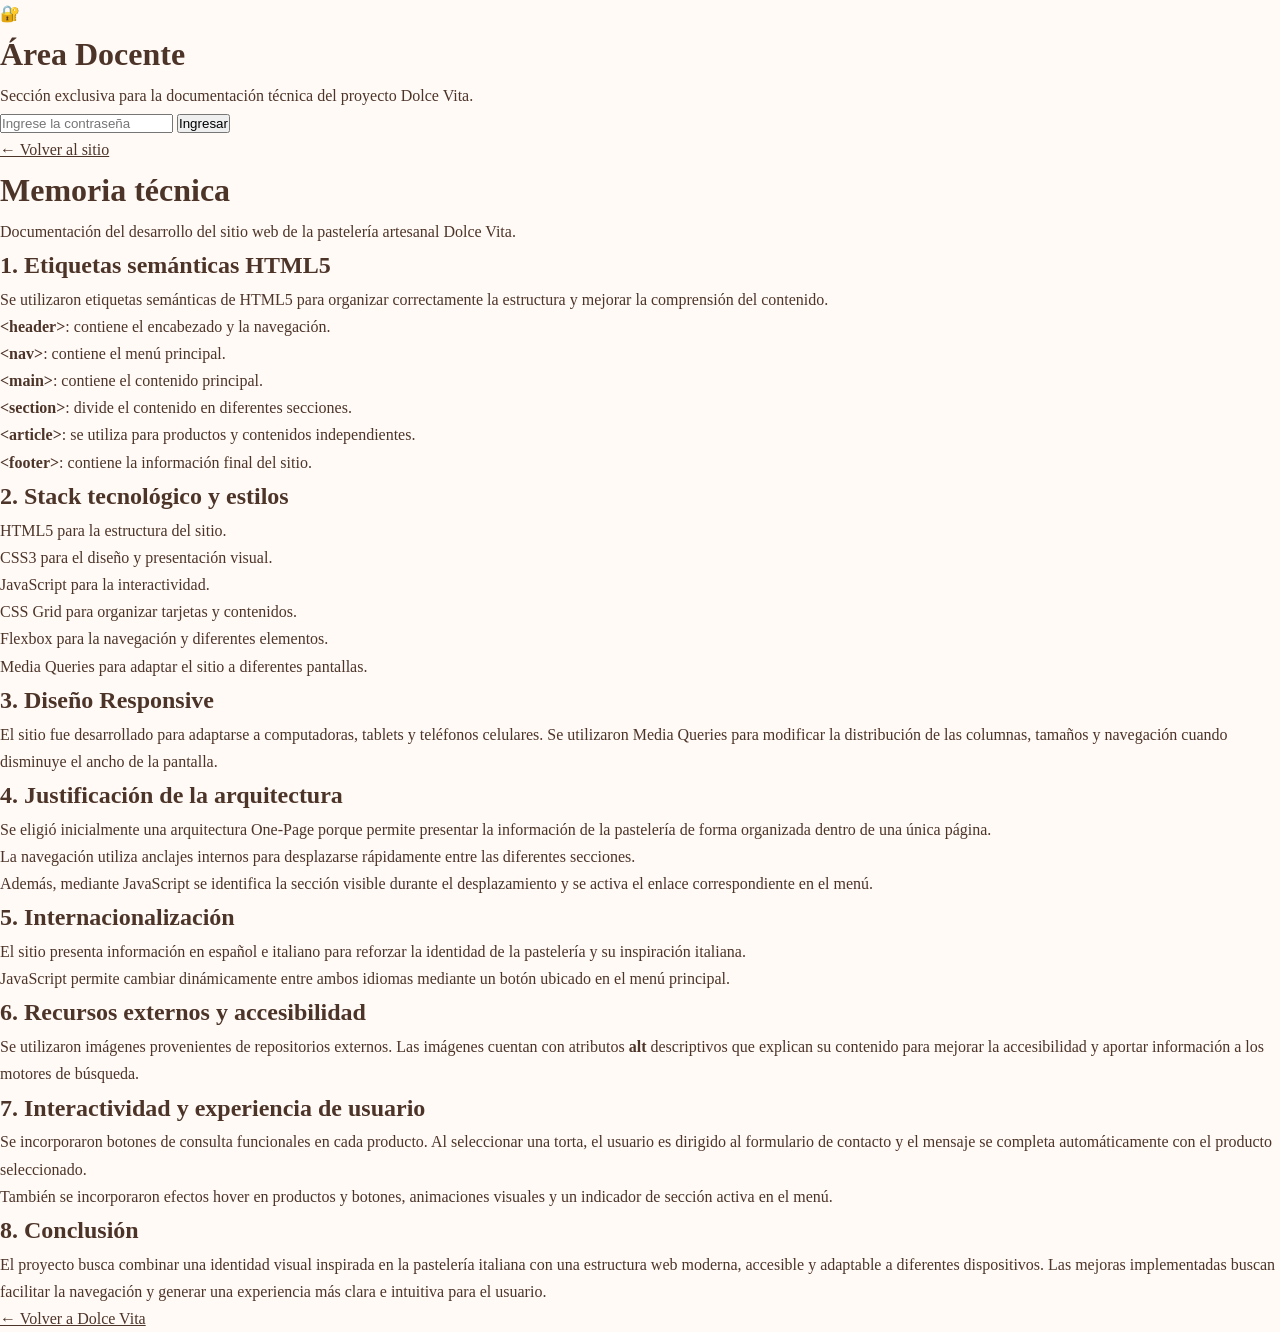
==== docente.html @ b27f52be "Add docente.html for Docente area structure This file contains the HTML structure for the Docente ar" ====
<!DOCTYPE html>
<html lang="es">

<head>

    <meta charset="UTF-8">

    <meta name="viewport"
        content="width=device-width, initial-scale=1.0">

    <title>Área Docente | Dolce Vita</title>

    <link rel="stylesheet" href="style.css">

</head>


<body class="pagina-docente">


<main class="docente">


<!-- ================= LOGIN ================= -->

<div id="login">


    <div class="docente-icon">
        🔐
    </div>


    <h1>
        Área Docente
    </h1>


    <p>

        Sección exclusiva para la documentación
        técnica del proyecto Dolce Vita.

    </p>


    <input
        type="password"
        id="password"
        placeholder="Ingrese la contraseña"
    >


    <button onclick="entrarDocente()">
        Ingresar
    </button>


    <p id="error"></p>


    <a href="index.html">
        ← Volver al sitio
    </a>


</div>



<!-- ================= DOCUMENTACIÓN ================= -->

<div id="contenidoDocente">


    <h1>
        Memoria técnica
    </h1>


    <p>

        Documentación del desarrollo del sitio web
        de la pastelería artesanal Dolce Vita.

    </p>



    <!-- ================= HTML ================= -->

    <section>

        <h2>
            1. Etiquetas semánticas HTML5
        </h2>


        <p>

            Se utilizaron etiquetas semánticas de HTML5
            para organizar correctamente la estructura
            y mejorar la comprensión del contenido.

        </p>


        <ul>

            <li>
                <strong>&lt;header&gt;</strong>:
                contiene el encabezado y la navegación.
            </li>

            <li>
                <strong>&lt;nav&gt;</strong>:
                contiene el menú principal.
            </li>

            <li>
                <strong>&lt;main&gt;</strong>:
                contiene el contenido principal.
            </li>

            <li>
                <strong>&lt;section&gt;</strong>:
                divide el contenido en diferentes secciones.
            </li>

            <li>
                <strong>&lt;article&gt;</strong>:
                se utiliza para productos y contenidos independientes.
            </li>

            <li>
                <strong>&lt;footer&gt;</strong>:
                contiene la información final del sitio.
            </li>

        </ul>

    </section>



    <!-- ================= TECNOLOGÍAS ================= -->

    <section>

        <h2>
            2. Stack tecnológico y estilos
        </h2>


        <ul>

            <li>
                HTML5 para la estructura del sitio.
            </li>

            <li>
                CSS3 para el diseño y presentación visual.
            </li>

            <li>
                JavaScript para la interactividad.
            </li>

            <li>
                CSS Grid para organizar tarjetas y contenidos.
            </li>

            <li>
                Flexbox para la navegación y diferentes elementos.
            </li>

            <li>
                Media Queries para adaptar el sitio a diferentes pantallas.
            </li>

        </ul>

    </section>



    <!-- ================= RESPONSIVE ================= -->

    <section>

        <h2>
            3. Diseño Responsive
        </h2>


        <p>

            El sitio fue desarrollado para adaptarse
            a computadoras, tablets y teléfonos celulares.

            Se utilizaron Media Queries para modificar
            la distribución de las columnas, tamaños
            y navegación cuando disminuye el ancho
            de la pantalla.

        </p>

    </section>



    <!-- ================= ARQUITECTURA ================= -->

    <section>

        <h2>
            4. Justificación de la arquitectura
        </h2>


        <p>

            Se eligió inicialmente una arquitectura
            One-Page porque permite presentar la información
            de la pastelería de forma organizada dentro
            de una única página.

        </p>


        <p>

            La navegación utiliza anclajes internos para
            desplazarse rápidamente entre las diferentes
            secciones.

        </p>


        <p>

            Además, mediante JavaScript se identifica
            la sección visible durante el desplazamiento
            y se activa el enlace correspondiente
            en el menú.

        </p>

    </section>



    <!-- ================= INTERNACIONALIZACIÓN ================= -->

    <section>

        <h2>
            5. Internacionalización
        </h2>


        <p>

            El sitio presenta información en español
            e italiano para reforzar la identidad
            de la pastelería y su inspiración italiana.

        </p>


        <p>

            JavaScript permite cambiar dinámicamente
            entre ambos idiomas mediante un botón
            ubicado en el menú principal.

        </p>

    </section>



    <!-- ================= RECURSOS ================= -->

    <section>

        <h2>
            6. Recursos externos y accesibilidad
        </h2>


        <p>

            Se utilizaron imágenes provenientes de
            repositorios externos.

            Las imágenes cuentan con atributos
            <strong>alt</strong> descriptivos que explican
            su contenido para mejorar la accesibilidad
            y aportar información a los motores de búsqueda.

        </p>

    </section>



    <!-- ================= UX ================= -->

    <section>

        <h2>
            7. Interactividad y experiencia de usuario
        </h2>


        <p>

            Se incorporaron botones de consulta
            funcionales en cada producto.

            Al seleccionar una torta, el usuario
            es dirigido al formulario de contacto
            y el mensaje se completa automáticamente
            con el producto seleccionado.

        </p>


        <p>

            También se incorporaron efectos hover
            en productos y botones, animaciones
            visuales y un indicador de sección activa
            en el menú.

        </p>

    </section>



    <!-- ================= CONCLUSIÓN ================= -->

    <section>

        <h2>
            8. Conclusión
        </h2>


        <p>

            El proyecto busca combinar una identidad
            visual inspirada en la pastelería italiana
            con una estructura web moderna, accesible
            y adaptable a diferentes dispositivos.

            Las mejoras implementadas buscan facilitar
            la navegación y generar una experiencia
            más clara e intuitiva para el usuario.

        </p>

    </section>



    <a
        href="index.html"
        class="volver">

        ← Volver a Dolce Vita

    </a>


</div>


</main>



<script src="docente.js"></script>


</body>

</html>
---- style.css ----
/* ==================================================
   DOLCE VITA - ESTILOS PRINCIPALES
   ================================================== */


/* ================= GENERAL ================= */

* {
    margin: 0;
    padding: 0;
    box-sizing: border-box;
}


html {
    scroll-behavior: smooth;
}


body {
    font-family: Georgia, "Times New Roman", serif;
    background: #fffaf6;
    color: #4d3429;
    line-height: 1.7;
}


img {
    max-width: 100%;
    display: block;
}


a {
    color: inherit;
}


/* ================= IDIOMAS ================= */

.it {
    display: none;
}


/* ================= HEADER ================= */

header {
    position: sticky;
    top: 0;
    z-index: 1000;
    background: rgba(255, 250, 246, 0.97);
    box-shadow: 0 3px 15px rgba(70, 40, 25, 0.08);
    transition: 0.3s;
}


nav {
    max-width: 1200px;
    margin: auto;
    min-height: 80px;
    padding: 15px 25px;

    display: flex;
    align-items: center;
    justify-content: space-between;
    gap: 30px;
}


.logo {
    font-size: 30px;
    font-weight: bold;
    color: #713f2b;
    white-space: nowrap;
}


.menu {
    display: flex;
    align-items: center;
    gap: 20px;
    flex-wrap: wrap;
}


.menu a {
    text-decoration: none;
    color: #5e463b;
    font-size: 15px;
    position: relative;
    transition: 0.3s;
}


.menu a:hover {
    color: #b36a4d;
}


.menu a.active {
    color: #b36a4d;
}


.menu a.active::after {
    content: "";
    position: absolute;
    left: 0;
    right: 0;
    bottom: -7px;
    height: 2px;
    background: #b36a4d;
}


#idiomaBtn {
    border: 1px solid #b36a4d;
    background: transparent;
    color: #7b3f28;
    padding: 7px 13px;
    border-radius: 20px;
    cursor: pointer;
    font-family: inherit;
    transition: 0.3s;
}


#idiomaBtn:hover {
    background: #7b3f28;
    color: white;
}


/* ================= HERO ================= */

.hero {
    min-height: 85vh;

    display: flex;
    align-items: center;
    justify-content: center;

    text-align: center;

    padding: 80px 25px;

    background:
        linear-gradient(
            rgba(55, 30, 20, 0.48),
            rgba(55, 30, 20, 0.48)
        ),
        url("https://images.unsplash.com/photo-1578985545062-69928b1d9587?auto=format&fit=crop&w=1800&q=85");

    background-size: cover;
    background-position: center;
}


.hero-contenido {
    max-width: 850px;
    color: white;
}


.etiqueta {
    text-transform: uppercase;
    letter-spacing: 3px;
    font-size: 13px;
    font-weight: bold;
    margin-bottom: 15px;
}


.hero h1 {
    font-size: clamp(55px, 9vw, 100px);
    margin-bottom: 15px;
    line-height: 1.1;
}


.hero-text {
    max-width: 650px;
    margin: 0 auto 30px;
    font-size: 19px;
}


.boton-principal {
    display: inline-block;
    padding: 13px 28px;
    background: #fffaf6;
    color: #713f2b;
    text-decoration: none;
    border-radius: 30px;
    font-weight: bold;
    transition: 0.3s;
}


.boton-principal:hover {
    transform: translateY(-4px);
    background: white;
    box-shadow: 0 10px 25px rgba(0,0,0,0.18);
}


/* ================= SECCIONES ================= */

.seccion {
    padding: 100px 25px;
    scroll-margin-top: 90px;
}


.seccion-alternativa {
    background: #f7eee7;
}


.contenedor {
    max-width: 1150px;
    margin: auto;
}


.seccion .etiqueta {
    color: #b36a4d;
}


.seccion h2 {
    color: #633b2d;
    font-size: clamp(34px, 5vw, 55px);
    line-height: 1.2;
    margin-bottom: 35px;
}


.intro-seccion {
    max-width: 750px;
    margin-bottom: 45px;
    font-size: 17px;
}


/* ================= HISTORIA ================= */

.historia-grid {
    display: grid;
    grid-template-columns: 2fr 1fr;
    gap: 60px;
    align-items: center;
}


.historia-texto p {
    margin-bottom: 20px;
}


.historia-destacada {
    padding: 40px;
    background: white;
    text-align: center;
    border: 1px solid #ead8c9;
    box-shadow: 0 12px 35px rgba(70, 40, 25, 0.08);
}


.historia-destacada span {
    font-size: 55px;
}


.historia-destacada h3 {
    color: #7b3f28;
    margin: 15px 0;
}


/* ================= INFO CARDS ================= */

.info-grid {
    display: grid;
    grid-template-columns: repeat(3, 1fr);
    gap: 25px;
}


.info-card {
    background: white;
    padding: 35px;
    border: 1px solid #ead8c9;

    transition:
        transform 0.35s ease,
        box-shadow 0.35s ease;
}


.info-card:hover {
    transform: translateY(-8px);
    box-shadow: 0 18px 40px rgba(70, 40, 25, 0.13);
}


.icono {
    font-size: 40px;
    margin-bottom: 15px;
}


.info-card h3 {
    color: #713f2b;
    margin-bottom: 12px;
}


/* ================= PRODUCTOS ================= */

.productos-grid {
    display: grid;
    grid-template-columns: repeat(3, 1fr);
    gap: 30px;
}


.producto {
    background: white;
    overflow: hidden;

    border: 1px solid #ead8c9;

    transition:
        transform 0.4s ease,
        box-shadow 0.4s ease;
}


.producto:hover {
    transform: translateY(-9px);
    box-shadow: 0 20px 45px rgba(70, 40, 25, 0.15);
}


.producto img {
    width: 100%;
    height: 250px;
    object-fit: cover;

    transition: transform 0.5s ease;
}


.producto:hover img {
    transform: scale(1.04);
}


.producto-info {
    padding: 25px;
}


.producto-info h3 {
    color: #633b2d;
    margin-bottom: 10px;
    font-size: 22px;
}


.producto-info p {
    min-height: 75px;
}


.producto-info strong {
    display: block;
    margin-top: 15px;
    font-size: 20px;
    color: #7b3f28;
}


/* ================= BOTÓN CONSULTA ================= */

.boton-consulta {
    display: inline-block;

    margin-top: 18px;

    padding: 10px 18px;

    background: #7b3f28;

    color: white;

    text-decoration: none;

    border-radius: 25px;

    font-size: 14px;

    font-weight: bold;

    transition: 0.3s;
}


.boton-consulta:hover {
    background: #b36a4d;
    transform: translateY(-3px);
}


/* ================= TRADICIÓN ================= */

.seccion-tradicion {
    background: #713f2b;
    color: white;
}


.seccion-tradicion h2,
.seccion-tradicion h3 {
    color: white;
}


.seccion-tradicion .etiqueta {
    color: #f0c8b5;
}


.tradicion-contenido {
    display: grid;
    grid-template-columns: repeat(2, 1fr);
    gap: 60px;
}


.tradicion-contenido h3 {
    margin-bottom: 15px;
    font-size: 24px;
}


/* ================= LOCAL ================= */

.local-grid {
    display: grid;
    grid-template-columns: 2fr 1fr;
    gap: 50px;
}


.local-info h3 {
    font-size: 30px;
    color: #713f2b;
    margin-bottom: 20px;
}


.datos-local {
    margin-top: 30px;
}


.datos-local p {
    margin: 10px 0;
}


.horarios {
    background: white;
    padding: 35px;
    border: 1px solid #ead8c9;
}


.horarios h3 {
    color: #713f2b;
    margin-bottom: 20px;
    font-size: 25px;
}


.horarios strong {
    display: block;
    margin-bottom: 20px;
    color: #b36a4d;
}


/* ================= CONTACTO ================= */

.contacto {
    background: #fffaf6;
}


form {
    max-width: 750px;
    margin: 40px auto 0;

    display: flex;
    flex-direction: column;
}


form label {
    margin-top: 18px;
    margin-bottom: 7px;
    font-weight: bold;
    color: #633b2d;
}


form input,
form textarea {
    width: 100%;
    padding: 14px;

    border: 1px solid #d9c3b4;

    background: white;

    font-family: inherit;

    font-size: 16px;

    border-radius: 4px;

    transition: 0.3s;
}


form input:focus,
form textarea:focus {
    outline: none;
    border-color: #b36a4d;
    box-shadow: 0 0 0 3px rgba(179, 106, 77, 0.12);
}


form textarea {
    resize: vertical;
}


form button {
    margin-top: 25px;

    padding: 14px 25px;

    border: none;

    background: #7b3f28;

    color: white;

    font-family: inherit;

    font-size: 16px;

    font-weight: bold;

    cursor: pointer;

    border-radius: 25px;

    transition: 0.3s;
}


form button:hover {
    background: #b36a4d;
    transform: translateY(-3px);
}


/* ================= FOOTER ================= */

footer {
    background: #39251d;
    color: #eee0d7;
    padding: 45px 25px;
}


.footer-contenido {
    max-width: 1150px;
    margin: auto;

    display: flex;
    justify-content: space-between;
    align-items: center;
    gap: 30px;
}


.footer-contenido h3 {
    font-size: 25px;
}


.footer-contenido p {
    font-size: 14px;
}


.footer-contenido a {
    color: white;
    text-decoration: none;
    transition: 0.3s;
}


.footer-contenido a:hover {
    color: #e3a98e;
}


/* ================= ACCESIBILIDAD ================= */

button:focus,
a:focus,
input:focus,
textarea:focus {
    outline: 3px solid rgba(179, 106, 77, 0.35);
    outline-offset: 3px;
}


/* ================= ANIMACIONES ================= */

.seccion,
.info-card,
.producto {
    animation: aparecer 0.8s ease both;
}


@keyframes aparecer {

    from {
        opacity: 0;
        transform: translateY(25px);
    }

    to {
        opacity: 1;
        transform: translateY(0);
    }

}


/* ================= RESPONSIVE ================= */

@media (max-width: 900px) {

    nav {
        flex-direction: column;
        padding: 20px;
    }


    .menu {
        justify-content: center;
    }


    .historia-grid,
    .local-grid {
        grid-template-columns: 1fr;
    }


    .info-grid,
    .productos-grid {
        grid-template-columns: repeat(2, 1fr);
    }


    .tradicion-contenido {
        grid-template-columns: 1fr;
    }

}


@media (max-width: 600px) {

    .menu {
        gap: 12px;
    }


    .menu a {
        font-size: 13px;
    }


    .hero {
        min-height: 75vh;
    }


    .hero h1 {
        font-size: 55px;
    }


    .hero-text {
        font-size: 16px;
    }


    .seccion {
        padding: 70px 20px;
    }


    .info-grid,
    .productos-grid {
        grid-template-columns: 1fr;
    }


    .footer-contenido {
        flex-direction: column;
        align-items: flex-start;
    }


    .producto img {
        height: 230px;
    }

}
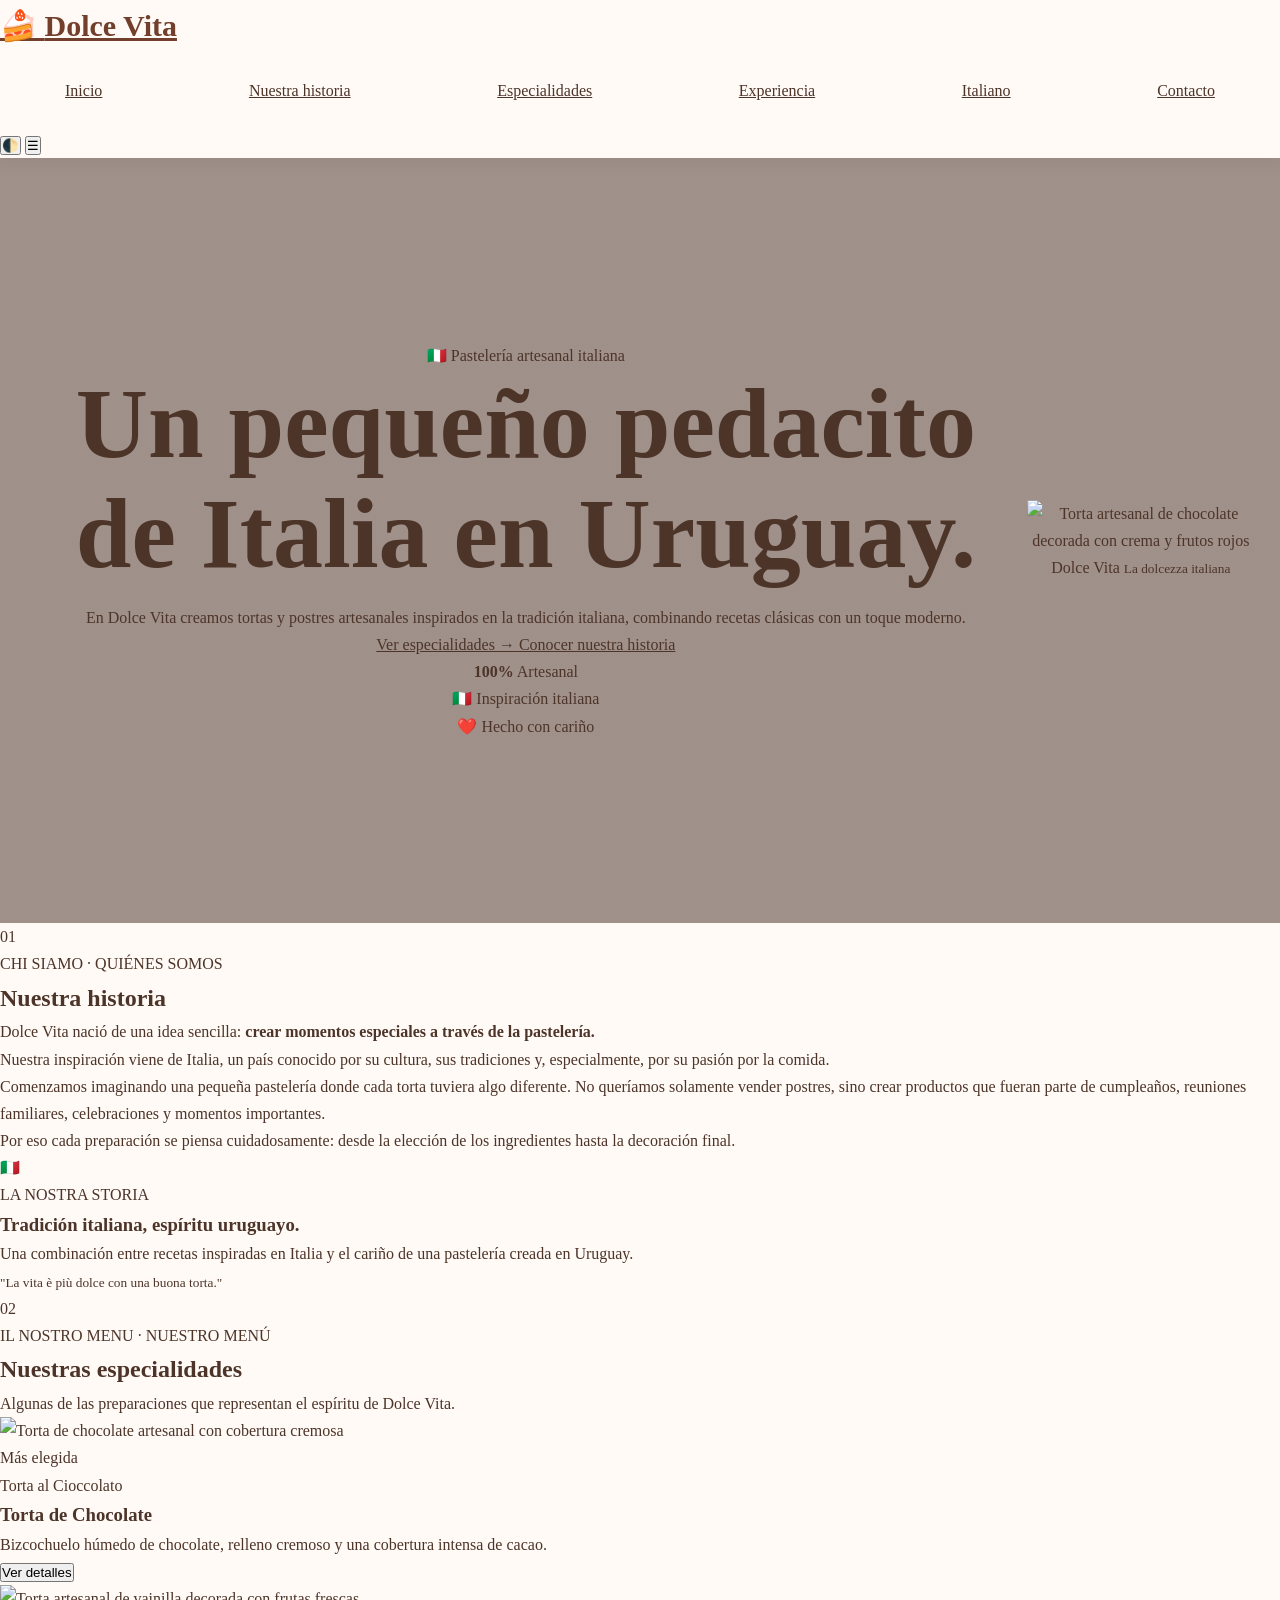
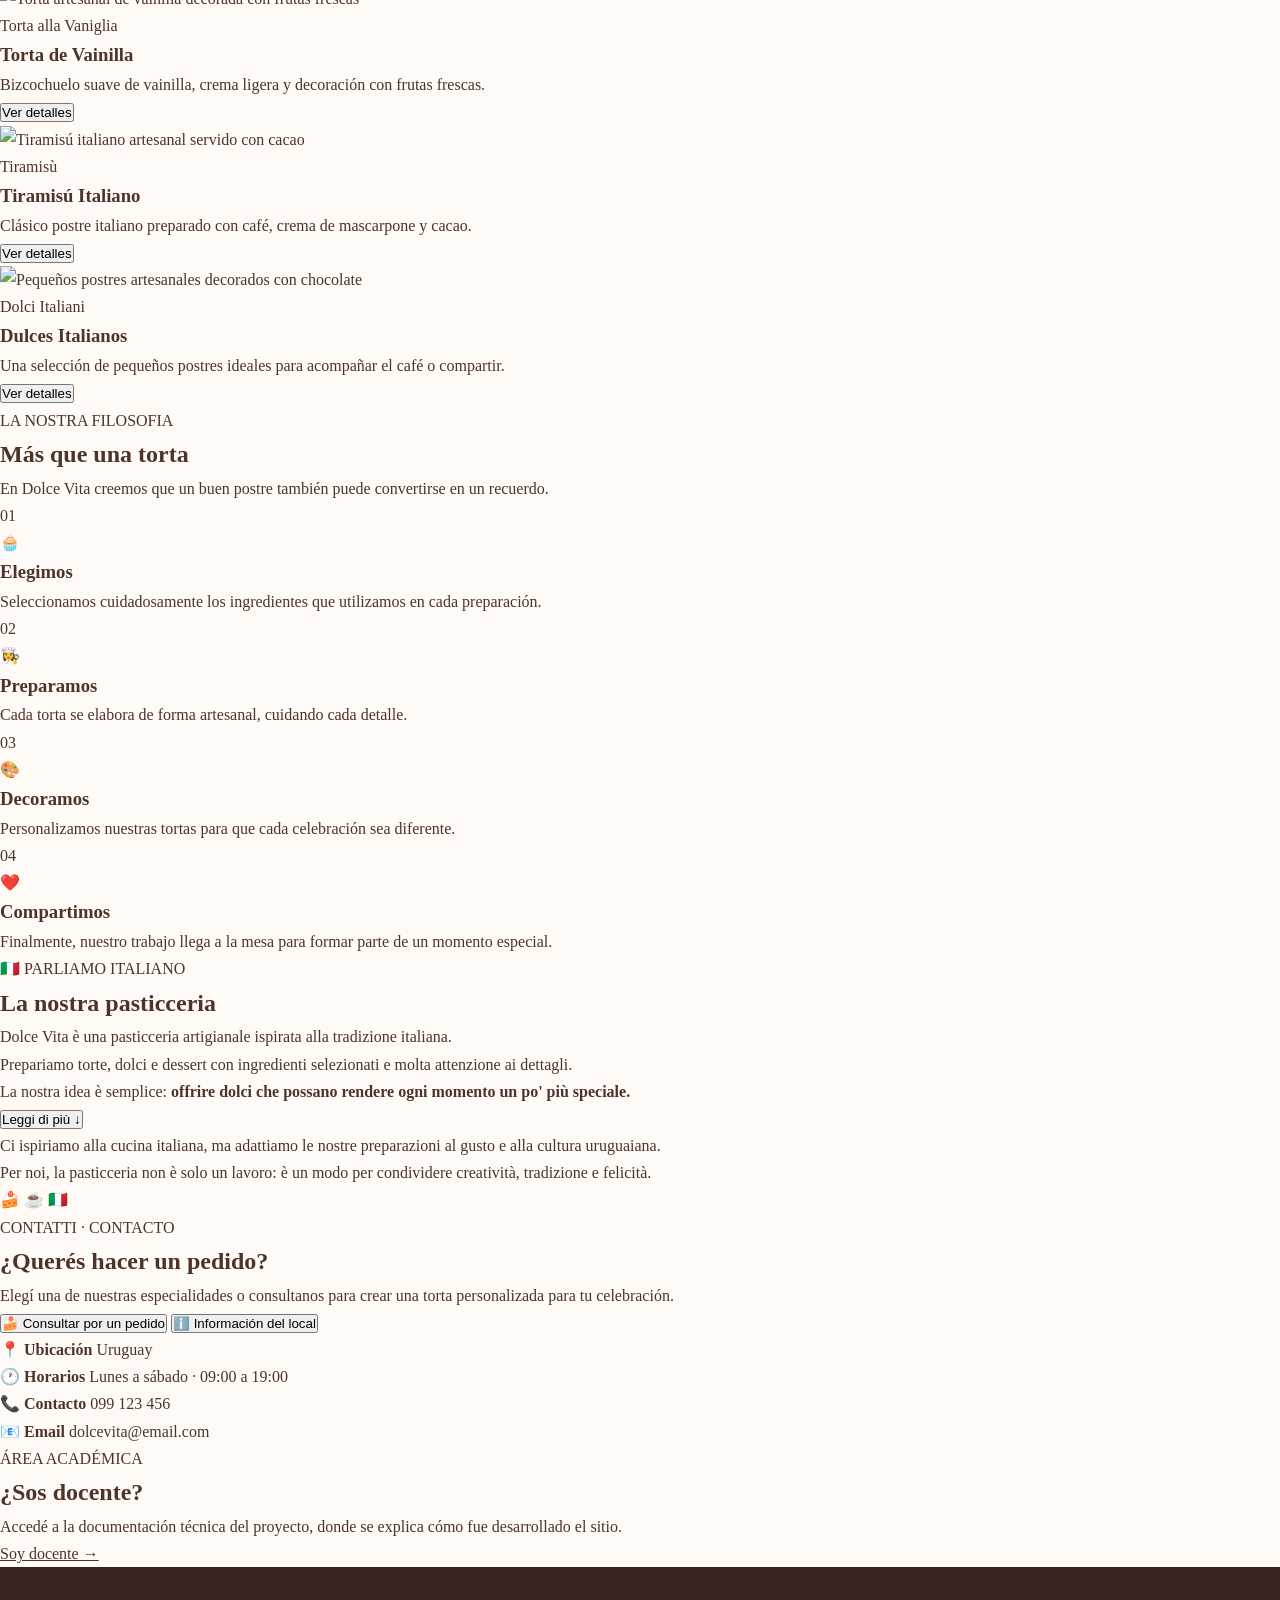
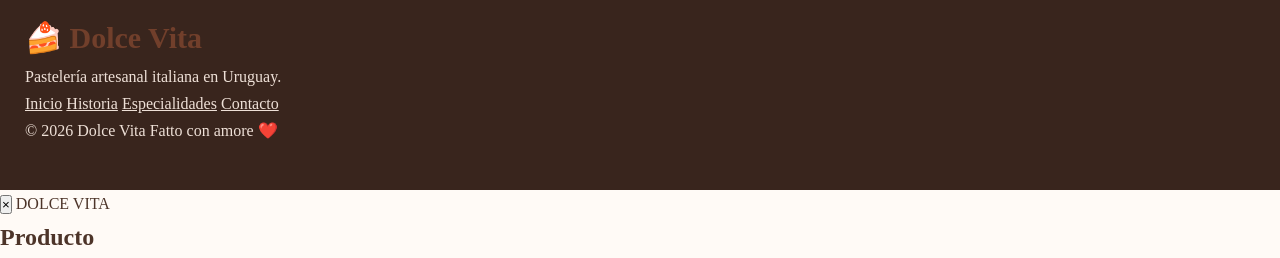
==== commit 4df8efe1: "Refactor HTML structure and update meta tags Updated meta tags, title, and content structure for bet" ====
--- a/docente.html
+++ b/docente.html
@@ -2,389 +2,741 @@
 <html lang="es">
 
 <head>
-
     <meta charset="UTF-8">
-
-    <meta name="viewport"
-        content="width=device-width, initial-scale=1.0">
-
-    <title>Área Docente | Dolce Vita</title>
+    <meta name="viewport" content="width=device-width, initial-scale=1.0">
+
+    <meta name="description"
+        content="Dolce Vita - Pastelería artesanal italiana en Uruguay. Tortas, postres y especialidades elaboradas con dedicación.">
+
+    <title>Dolce Vita | Pastelería Italiana</title>
 
     <link rel="stylesheet" href="style.css">
 
+    <link rel="preconnect" href="https://fonts.googleapis.com">
+    <link rel="preconnect" href="https://fonts.gstatic.com" crossorigin>
+    <link
+        href="https://fonts.googleapis.com/css2?family=DM+Sans:wght@400;500;600;700&family=Playfair+Display:wght@500;600;700&display=swap"
+        rel="stylesheet">
 </head>
 
-
-<body class="pagina-docente">
-
-
-<main class="docente">
-
-
-<!-- ================= LOGIN ================= -->
-
-<div id="login">
-
-
-    <div class="docente-icon">
-        🔐
-    </div>
-
-
-    <h1>
-        Área Docente
-    </h1>
-
-
-    <p>
-
-        Sección exclusiva para la documentación
-        técnica del proyecto Dolce Vita.
-
-    </p>
-
-
-    <input
-        type="password"
-        id="password"
-        placeholder="Ingrese la contraseña"
-    >
-
-
-    <button onclick="entrarDocente()">
-        Ingresar
-    </button>
-
-
-    <p id="error"></p>
-
-
-    <a href="index.html">
-        ← Volver al sitio
-    </a>
-
-
-</div>
-
-
-
-<!-- ================= DOCUMENTACIÓN ================= -->
-
-<div id="contenidoDocente">
-
-
-    <h1>
-        Memoria técnica
-    </h1>
-
-
-    <p>
-
-        Documentación del desarrollo del sitio web
-        de la pastelería artesanal Dolce Vita.
-
-    </p>
-
-
-
-    <!-- ================= HTML ================= -->
-
-    <section>
-
-        <h2>
-            1. Etiquetas semánticas HTML5
-        </h2>
-
-
-        <p>
-
-            Se utilizaron etiquetas semánticas de HTML5
-            para organizar correctamente la estructura
-            y mejorar la comprensión del contenido.
-
-        </p>
-
-
-        <ul>
-
-            <li>
-                <strong>&lt;header&gt;</strong>:
-                contiene el encabezado y la navegación.
-            </li>
-
-            <li>
-                <strong>&lt;nav&gt;</strong>:
-                contiene el menú principal.
-            </li>
-
-            <li>
-                <strong>&lt;main&gt;</strong>:
-                contiene el contenido principal.
-            </li>
-
-            <li>
-                <strong>&lt;section&gt;</strong>:
-                divide el contenido en diferentes secciones.
-            </li>
-
-            <li>
-                <strong>&lt;article&gt;</strong>:
-                se utiliza para productos y contenidos independientes.
-            </li>
-
-            <li>
-                <strong>&lt;footer&gt;</strong>:
-                contiene la información final del sitio.
-            </li>
-
-        </ul>
-
-    </section>
-
-
-
-    <!-- ================= TECNOLOGÍAS ================= -->
-
-    <section>
-
-        <h2>
-            2. Stack tecnológico y estilos
-        </h2>
-
-
-        <ul>
-
-            <li>
-                HTML5 para la estructura del sitio.
-            </li>
-
-            <li>
-                CSS3 para el diseño y presentación visual.
-            </li>
-
-            <li>
-                JavaScript para la interactividad.
-            </li>
-
-            <li>
-                CSS Grid para organizar tarjetas y contenidos.
-            </li>
-
-            <li>
-                Flexbox para la navegación y diferentes elementos.
-            </li>
-
-            <li>
-                Media Queries para adaptar el sitio a diferentes pantallas.
-            </li>
-
-        </ul>
-
-    </section>
-
-
-
-    <!-- ================= RESPONSIVE ================= -->
-
-    <section>
-
-        <h2>
-            3. Diseño Responsive
-        </h2>
-
-
-        <p>
-
-            El sitio fue desarrollado para adaptarse
-            a computadoras, tablets y teléfonos celulares.
-
-            Se utilizaron Media Queries para modificar
-            la distribución de las columnas, tamaños
-            y navegación cuando disminuye el ancho
-            de la pantalla.
-
-        </p>
-
-    </section>
-
-
-
-    <!-- ================= ARQUITECTURA ================= -->
-
-    <section>
-
-        <h2>
-            4. Justificación de la arquitectura
-        </h2>
-
-
-        <p>
-
-            Se eligió inicialmente una arquitectura
-            One-Page porque permite presentar la información
-            de la pastelería de forma organizada dentro
-            de una única página.
-
-        </p>
-
-
-        <p>
-
-            La navegación utiliza anclajes internos para
-            desplazarse rápidamente entre las diferentes
-            secciones.
-
-        </p>
-
-
-        <p>
-
-            Además, mediante JavaScript se identifica
-            la sección visible durante el desplazamiento
-            y se activa el enlace correspondiente
-            en el menú.
-
-        </p>
-
-    </section>
-
-
-
-    <!-- ================= INTERNACIONALIZACIÓN ================= -->
-
-    <section>
-
-        <h2>
-            5. Internacionalización
-        </h2>
-
-
-        <p>
-
-            El sitio presenta información en español
-            e italiano para reforzar la identidad
-            de la pastelería y su inspiración italiana.
-
-        </p>
-
-
-        <p>
-
-            JavaScript permite cambiar dinámicamente
-            entre ambos idiomas mediante un botón
-            ubicado en el menú principal.
-
-        </p>
-
-    </section>
-
-
-
-    <!-- ================= RECURSOS ================= -->
-
-    <section>
-
-        <h2>
-            6. Recursos externos y accesibilidad
-        </h2>
-
-
-        <p>
-
-            Se utilizaron imágenes provenientes de
-            repositorios externos.
-
-            Las imágenes cuentan con atributos
-            <strong>alt</strong> descriptivos que explican
-            su contenido para mejorar la accesibilidad
-            y aportar información a los motores de búsqueda.
-
-        </p>
-
-    </section>
-
-
-
-    <!-- ================= UX ================= -->
-
-    <section>
-
-        <h2>
-            7. Interactividad y experiencia de usuario
-        </h2>
-
-
-        <p>
-
-            Se incorporaron botones de consulta
-            funcionales en cada producto.
-
-            Al seleccionar una torta, el usuario
-            es dirigido al formulario de contacto
-            y el mensaje se completa automáticamente
-            con el producto seleccionado.
-
-        </p>
-
-
-        <p>
-
-            También se incorporaron efectos hover
-            en productos y botones, animaciones
-            visuales y un indicador de sección activa
-            en el menú.
-
-        </p>
-
-    </section>
-
-
-
-    <!-- ================= CONCLUSIÓN ================= -->
-
-    <section>
-
-        <h2>
-            8. Conclusión
-        </h2>
-
-
-        <p>
-
-            El proyecto busca combinar una identidad
-            visual inspirada en la pastelería italiana
-            con una estructura web moderna, accesible
-            y adaptable a diferentes dispositivos.
-
-            Las mejoras implementadas buscan facilitar
-            la navegación y generar una experiencia
-            más clara e intuitiva para el usuario.
-
-        </p>
-
-    </section>
-
-
-
-    <a
-        href="index.html"
-        class="volver">
-
-        ← Volver a Dolce Vita
-
-    </a>
-
-
-</div>
-
-
-</main>
-
-
-
-<script src="docente.js"></script>
-
-
-</body>
-
-</html>
+<body>
+
+    <!-- ================= NAVBAR ================= -->
+
+    <header class="navbar">
+
+        <a href="#inicio" class="logo">
+            <span class="logo-icon">🍰</span>
+            <span>Dolce Vita</span>
+        </a>
+
+        <nav id="menu">
+
+            <a href="#inicio" class="nav-link active">Inicio</a>
+            <a href="#historia" class="nav-link">Nuestra historia</a>
+            <a href="#especialidades" class="nav-link">Especialidades</a>
+            <a href="#experiencia" class="nav-link">Experiencia</a>
+            <a href="#italiano" class="nav-link">Italiano</a>
+            <a href="#contacto" class="nav-link">Contacto</a>
+
+        </nav>
+
+        <div class="nav-buttons">
+
+            <button id="themeButton" class="icon-button" aria-label="Cambiar modo de color">
+                🌓
+            </button>
+
+            <button id="menuButton" class="menu-button" aria-label="Abrir menú">
+                ☰
+            </button>
+
+        </div>
+
+    </header>
+
+
+    <main>
+
+        <!-- ================= INICIO ================= -->
+
+        <section id="inicio" class="hero">
+
+            <div class="hero-content">
+
+                <span class="tag">
+                    🇮🇹 Pastelería artesanal italiana
+                </span>
+
+                <h1>
+                    Un pequeño pedacito de
+                    <span>Italia</span> en Uruguay.
+                </h1>
+
+                <p>
+                    En Dolce Vita creamos tortas y postres artesanales
+                    inspirados en la tradición italiana, combinando recetas
+                    clásicas con un toque moderno.
+                </p>
+
+                <div class="hero-buttons">
+
+                    <a href="#especialidades" class="primary-button">
+                        Ver especialidades →
+                    </a>
+
+                    <a href="#historia" class="secondary-button">
+                        Conocer nuestra historia
+                    </a>
+
+                </div>
+
+                <div class="hero-info">
+
+                    <div>
+                        <strong>100%</strong>
+                        <span>Artesanal</span>
+                    </div>
+
+                    <div>
+                        <strong>🇮🇹</strong>
+                        <span>Inspiración italiana</span>
+                    </div>
+
+                    <div>
+                        <strong>❤️</strong>
+                        <span>Hecho con cariño</span>
+                    </div>
+
+                </div>
+
+            </div>
+
+
+            <div class="hero-image">
+
+                <div class="image-card">
+
+                    <img
+                        src="https://images.unsplash.com/photo-1578985545062-69928b1d9587?auto=format&fit=crop&w=1000&q=85"
+                        alt="Torta artesanal de chocolate decorada con crema y frutos rojos">
+
+                    <div class="image-label">
+                        <span>Dolce Vita</span>
+                        <small>La dolcezza italiana</small>
+                    </div>
+
+                </div>
+
+            </div>
+
+        </section>
+
+
+        <!-- ================= HISTORIA ================= -->
+
+        <section id="historia" class="section">
+
+            <div class="section-heading">
+
+                <span class="section-number">01</span>
+
+                <div>
+                    <span class="eyebrow">CHI SIAMO · QUIÉNES SOMOS</span>
+
+                    <h2>
+                        Nuestra historia
+                    </h2>
+                </div>
+
+            </div>
+
+
+            <div class="history-grid">
+
+                <article class="history-text">
+
+                    <p class="large-text">
+                        Dolce Vita nació de una idea sencilla:
+                        <strong>crear momentos especiales a través de la pastelería.</strong>
+                    </p>
+
+                    <p>
+                        Nuestra inspiración viene de Italia, un país conocido
+                        por su cultura, sus tradiciones y, especialmente,
+                        por su pasión por la comida.
+                    </p>
+
+                    <p>
+                        Comenzamos imaginando una pequeña pastelería donde
+                        cada torta tuviera algo diferente. No queríamos
+                        solamente vender postres, sino crear productos que
+                        fueran parte de cumpleaños, reuniones familiares,
+                        celebraciones y momentos importantes.
+                    </p>
+
+                    <p>
+                        Por eso cada preparación se piensa cuidadosamente:
+                        desde la elección de los ingredientes hasta la
+                        decoración final.
+                    </p>
+
+                </article>
+
+
+                <article class="story-card">
+
+                    <div class="story-icon">🇮🇹</div>
+
+                    <span>LA NOSTRA STORIA</span>
+
+                    <h3>
+                        Tradición italiana,
+                        espíritu uruguayo.
+                    </h3>
+
+                    <p>
+                        Una combinación entre recetas inspiradas en Italia
+                        y el cariño de una pastelería creada en Uruguay.
+                    </p>
+
+                    <div class="story-line"></div>
+
+                    <small>
+                        "La vita è più dolce con una buona torta."
+                    </small>
+
+                </article>
+
+            </div>
+
+        </section>
+
+
+        <!-- ================= ESPECIALIDADES ================= -->
+
+        <section id="especialidades" class="section section-alt">
+
+            <div class="section-heading">
+
+                <span class="section-number">02</span>
+
+                <div>
+                    <span class="eyebrow">IL NOSTRO MENU · NUESTRO MENÚ</span>
+
+                    <h2>
+                        Nuestras especialidades
+                    </h2>
+
+                    <p>
+                        Algunas de las preparaciones que representan
+                        el espíritu de Dolce Vita.
+                    </p>
+
+                </div>
+
+            </div>
+
+
+            <div class="products-grid">
+
+
+                <!-- PRODUCTO 1 -->
+
+                <article class="product-card">
+
+                    <div class="product-image">
+
+                        <img
+                            src="https://images.unsplash.com/photo-1602351447937-745cb720612f?auto=format&fit=crop&w=800&q=85"
+                            alt="Torta de chocolate artesanal con cobertura cremosa">
+
+                        <span class="product-tag">
+                            Más elegida
+                        </span>
+
+                    </div>
+
+                    <div class="product-content">
+
+                        <span class="italian-name">
+                            Torta al Cioccolato
+                        </span>
+
+                        <h3>
+                            Torta de Chocolate
+                        </h3>
+
+                        <p>
+                            Bizcochuelo húmedo de chocolate,
+                            relleno cremoso y una cobertura
+                            intensa de cacao.
+                        </p>
+
+                        <button class="details-button"
+                            data-product="Torta de Chocolate">
+                            Ver detalles
+                        </button>
+
+                    </div>
+
+                </article>
+
+
+                <!-- PRODUCTO 2 -->
+
+                <article class="product-card">
+
+                    <div class="product-image">
+
+                        <img
+                            src="https://images.unsplash.com/photo-1565958011703-44f9829ba187?auto=format&fit=crop&w=800&q=85"
+                            alt="Torta artesanal de vainilla decorada con frutas frescas">
+
+                    </div>
+
+                    <div class="product-content">
+
+                        <span class="italian-name">
+                            Torta alla Vaniglia
+                        </span>
+
+                        <h3>
+                            Torta de Vainilla
+                        </h3>
+
+                        <p>
+                            Bizcochuelo suave de vainilla,
+                            crema ligera y decoración con
+                            frutas frescas.
+                        </p>
+
+                        <button class="details-button"
+                            data-product="Torta de Vainilla">
+                            Ver detalles
+                        </button>
+
+                    </div>
+
+                </article>
+
+
+                <!-- PRODUCTO 3 -->
+
+                <article class="product-card">
+
+                    <div class="product-image">
+
+                        <img
+                            src="https://images.unsplash.com/photo-1571115177098-24ec42ed204d?auto=format&fit=crop&w=800&q=85"
+                            alt="Tiramisú italiano artesanal servido con cacao">
+
+                    </div>
+
+                    <div class="product-content">
+
+                        <span class="italian-name">
+                            Tiramisù
+                        </span>
+
+                        <h3>
+                            Tiramisú Italiano
+                        </h3>
+
+                        <p>
+                            Clásico postre italiano preparado
+                            con café, crema de mascarpone
+                            y cacao.
+                        </p>
+
+                        <button class="details-button"
+                            data-product="Tiramisú Italiano">
+                            Ver detalles
+                        </button>
+
+                    </div>
+
+                </article>
+
+
+                <!-- PRODUCTO 4 -->
+
+                <article class="product-card">
+
+                    <div class="product-image">
+
+                        <img
+                            src="https://images.unsplash.com/photo-1551024506-0bccd828d307?auto=format&fit=crop&w=800&q=85"
+                            alt="Pequeños postres artesanales decorados con chocolate">
+
+                    </div>
+
+                    <div class="product-content">
+
+                        <span class="italian-name">
+                            Dolci Italiani
+                        </span>
+
+                        <h3>
+                            Dulces Italianos
+                        </h3>
+
+                        <p>
+                            Una selección de pequeños postres
+                            ideales para acompañar el café
+                            o compartir.
+                        </p>
+
+                        <button class="details-button"
+                            data-product="Dulces Italianos">
+                            Ver detalles
+                        </button>
+
+                    </div>
+
+                </article>
+
+            </div>
+
+        </section>
+
+
+        <!-- ================= EXPERIENCIA ================= -->
+
+        <section id="experiencia" class="section">
+
+            <div class="center-heading">
+
+                <span class="eyebrow">
+                    LA NOSTRA FILOSOFIA
+                </span>
+
+                <h2>
+                    Más que una torta
+                </h2>
+
+                <p>
+                    En Dolce Vita creemos que un buen postre
+                    también puede convertirse en un recuerdo.
+                </p>
+
+            </div>
+
+
+            <div class="steps-grid">
+
+                <article class="step">
+
+                    <span class="step-number">
+                        01
+                    </span>
+
+                    <div class="step-icon">
+                        🧁
+                    </div>
+
+                    <h3>
+                        Elegimos
+                    </h3>
+
+                    <p>
+                        Seleccionamos cuidadosamente los ingredientes
+                        que utilizamos en cada preparación.
+                    </p>
+
+                </article>
+
+
+                <article class="step">
+
+                    <span class="step-number">
+                        02
+                    </span>
+
+                    <div class="step-icon">
+                        👩‍🍳
+                    </div>
+
+                    <h3>
+                        Preparamos
+                    </h3>
+
+                    <p>
+                        Cada torta se elabora de forma artesanal,
+                        cuidando cada detalle.
+                    </p>
+
+                </article>
+
+
+                <article class="step">
+
+                    <span class="step-number">
+                        03
+                    </span>
+
+                    <div class="step-icon">
+                        🎨
+                    </div>
+
+                    <h3>
+                        Decoramos
+                    </h3>
+
+                    <p>
+                        Personalizamos nuestras tortas para que
+                        cada celebración sea diferente.
+                    </p>
+
+                </article>
+
+
+                <article class="step">
+
+                    <span class="step-number">
+                        04
+                    </span>
+
+                    <div class="step-icon">
+                        ❤️
+                    </div>
+
+                    <h3>
+                        Compartimos
+                    </h3>
+
+                    <p>
+                        Finalmente, nuestro trabajo llega a la mesa
+                        para formar parte de un momento especial.
+                    </p>
+
+                </article>
+
+            </div>
+
+        </section>
+
+
+        <!-- ================= ITALIANO ================= -->
+
+        <section id="italiano" class="italian-section">
+
+            <div class="italian-content">
+
+                <span class="eyebrow">
+                    🇮🇹 PARLIAMO ITALIANO
+                </span>
+
+                <h2>
+                    La nostra pasticceria
+                </h2>
+
+                <p>
+                    Dolce Vita è una pasticceria artigianale
+                    ispirata alla tradizione italiana.
+                </p>
+
+                <p>
+                    Prepariamo torte, dolci e dessert con
+                    ingredienti selezionati e molta attenzione
+                    ai dettagli.
+                </p>
+
+                <p>
+                    La nostra idea è semplice:
+                    <strong>offrire dolci che possano rendere
+                    ogni momento un po' più speciale.</strong>
+                </p>
+
+                <button id="italianButton" class="light-button">
+                    Leggi di più ↓
+                </button>
+
+                <div id="italianMore" class="italian-more">
+
+                    <p>
+                        Ci ispiriamo alla cucina italiana,
+                        ma adattiamo le nostre preparazioni
+                        al gusto e alla cultura uruguaiana.
+                    </p>
+
+                    <p>
+                        Per noi, la pasticceria non è solo
+                        un lavoro: è un modo per condividere
+                        creatività, tradizione e felicità.
+                    </p>
+
+                </div>
+
+            </div>
+
+            <div class="italian-decoration">
+                <span>🍰</span>
+                <span>☕</span>
+                <span>🇮🇹</span>
+            </div>
+
+        </section>
+
+
+        <!-- ================= CONTACTO ================= -->
+
+        <section id="contacto" class="section contact-section">
+
+            <div class="contact-card">
+
+                <div>
+
+                    <span class="eyebrow">
+                        CONTATTI · CONTACTO
+                    </span>
+
+                    <h2>
+                        ¿Querés hacer un pedido?
+                    </h2>
+
+                    <p>
+                        Elegí una de nuestras especialidades
+                        o consultanos para crear una torta
+                        personalizada para tu celebración.
+                    </p>
+
+                </div>
+
+
+                <div class="contact-buttons">
+
+                    <button id="orderButton" class="primary-button">
+                        🍰 Consultar por un pedido
+                    </button>
+
+                    <button id="infoButton" class="secondary-button">
+                        ℹ️ Información del local
+                    </button>
+
+                </div>
+
+            </div>
+
+
+            <div id="localInfo" class="local-info">
+
+                <div class="info-item">
+                    <strong>📍 Ubicación</strong>
+                    <span>Uruguay</span>
+                </div>
+
+                <div class="info-item">
+                    <strong>🕐 Horarios</strong>
+                    <span>Lunes a sábado · 09:00 a 19:00</span>
+                </div>
+
+                <div class="info-item">
+                    <strong>📞 Contacto</strong>
+                    <span>099 123 456</span>
+                </div>
+
+                <div class="info-item">
+                    <strong>📧 Email</strong>
+                    <span>dolcevita@email.com</span>
+                </div>
+
+            </div>
+
+        </section>
+
+
+        <!-- ================= DOCENTE ================= -->
+
+        <section class="teacher-section">
+
+            <div>
+
+                <span class="eyebrow">
+                    ÁREA ACADÉMICA
+                </span>
+
+                <h2>
+                    ¿Sos docente?
+                </h2>
+
+                <p>
+                    Accedé a la documentación técnica del proyecto,
+                    donde se explica cómo fue desarrollado el sitio.
+                </p>
+
+            </div>
+
+            <a href="docente.html" class="teacher-button">
+                Soy docente →
+            </a>
+
+        </section>
+
+    </main>
+
+
+    <!-- ================= FOOTER ================= -->
+
+    <footer>
+
+        <div class="footer-main">
+
+            <div>
+
+                <div class="logo footer-logo">
+                    🍰 Dolce Vita
+                </div>
+
+                <p>
+                    Pastelería artesanal italiana
+                    en Uruguay.
+                </p>
+
+            </div>
+
+
+            <div class="footer-links">
+
+                <a href="#inicio">Inicio</a>
+                <a href="#historia">Historia</a>
+                <a href="#especialidades">Especialidades</a>
+                <a href="#contacto">Contacto</a>
+
+            </div>
+
+        </div>
+
+
+        <div class="footer-bottom">
+
+            <span>
+                © 2026 Dolce Vita
+            </span>
+
+            <span>
+                Fatto con amore ❤️
+            </span>
+
+        </div>
+
+    </footer>
+
+
+    <!-- ================= MODAL ================= -->
+
+    <div id="modal" class="modal">
+
+        <div class="modal-content">
+
+            <button id="closeModal" class="close-modal">
+                ×
+            </button>
+
+            <span class="eyebrow">
+                DOLCE VITA
+            </span>
+
+            <h2 id="modalTitle">
+                Producto
+           
--- a/style.css
+++ b/style.css
@@ -740,3 +740,211 @@
     }
 
 }
+/* ==================================================
+   ÁREA DOCENTE
+   ================================================== */
+
+
+.pagina-docente {
+    min-height: 100vh;
+    background: #f5e9dd;
+}
+
+
+.docente {
+    max-width: 1000px;
+    margin: auto;
+    padding: 70px 25px;
+}
+
+
+/* LOGIN */
+
+#login {
+    max-width: 500px;
+    margin: 70px auto;
+
+    background: white;
+
+    padding: 50px;
+
+    text-align: center;
+
+    box-shadow:
+        0 15px 40px rgba(70, 40, 25, 0.12);
+}
+
+
+.docente-icon {
+    font-size: 50px;
+}
+
+
+#login h1 {
+    color: #633b2d;
+    font-size: 40px;
+    margin: 15px 0;
+}
+
+
+#login p {
+    color: #765d50;
+    margin-bottom: 25px;
+}
+
+
+#password {
+    width: 100%;
+
+    padding: 14px;
+
+    border: 1px solid #ddc9ba;
+
+    margin-bottom: 15px;
+
+    font-family: inherit;
+
+    font-size: 16px;
+}
+
+
+#login button {
+    background: #7b3f28;
+
+    color: white;
+
+    border: none;
+
+    padding: 13px 30px;
+
+    font-family: inherit;
+
+    font-weight: bold;
+
+    cursor: pointer;
+
+    border-radius: 25px;
+
+    transition: 0.3s;
+}
+
+
+#login button:hover {
+    background: #b36a4d;
+
+    transform: translateY(-3px);
+}
+
+
+#error {
+    min-height: 25px;
+
+    color: #a04f32 !important;
+
+    margin: 15px 0 !important;
+}
+
+
+#login a {
+    color: #7b3f28;
+
+    text-decoration: none;
+}
+
+
+/* DOCUMENTACIÓN */
+
+#contenidoDocente {
+    display: none;
+
+    background: white;
+
+    padding: 55px;
+
+    box-shadow:
+        0 15px 40px rgba(70, 40, 25, 0.12);
+}
+
+
+#contenidoDocente > h1 {
+    color: #633b2d;
+
+    font-size: 45px;
+
+    margin-bottom: 10px;
+}
+
+
+#contenidoDocente > p {
+    color: #765d50;
+
+    margin-bottom: 40px;
+}
+
+
+#contenidoDocente section {
+    padding: 30px 0;
+
+    border-top:
+        1px solid #ead8c9;
+}
+
+
+#contenidoDocente section h2 {
+    color: #7b3f28;
+
+    margin-bottom: 18px;
+}
+
+
+#contenidoDocente section p,
+#contenidoDocente li {
+    color: #765d50;
+}
+
+
+#contenidoDocente li {
+    margin: 10px 0;
+}
+
+
+.volver {
+    display: inline-block;
+
+    margin-top: 30px;
+
+    padding: 13px 25px;
+
+    background: #7b3f28;
+
+    color: white;
+
+    text-decoration: none;
+
+    border-radius: 25px;
+
+    transition: 0.3s;
+}
+
+
+.volver:hover {
+    background: #b36a4d;
+
+    transform: translateY(-3px);
+}
+
+
+@media (max-width: 600px) {
+
+
+    #login,
+    #contenidoDocente {
+        padding: 30px 20px;
+    }
+
+
+    #contenidoDocente > h1 {
+        font-size: 35px;
+    }
+
+}
